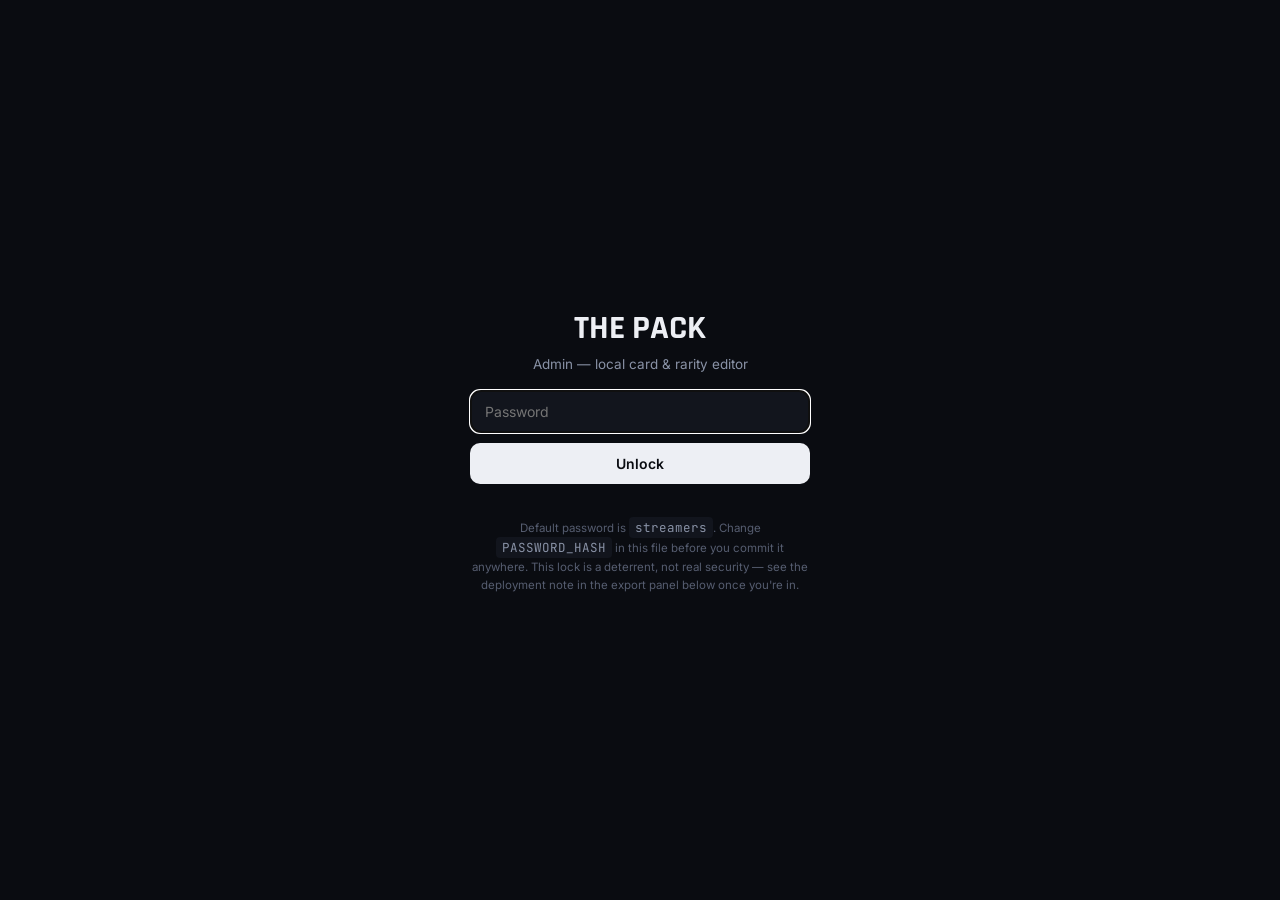
==== admin/admin.html @ 6ccdbb08 "Initial upload" ====
<!DOCTYPE html>
<html lang="en">
<head>
<meta charset="UTF-8">
<meta name="viewport" content="width=device-width, initial-scale=1.0">
<meta name="robots" content="noindex, nofollow">
<title>THE PACK — Admin</title>
<link rel="preconnect" href="https://fonts.googleapis.com">
<link href="https://fonts.googleapis.com/css2?family=Rajdhani:wght@600;700&family=Inter:wght@400;500;600&family=JetBrains+Mono:wght@400;600&display=swap" rel="stylesheet">
<style>
  :root{
    --ink:#0A0C11; --panel:#12151D; --card:#171B24; --edge:#242938;
    --text:#EDEFF4; --muted:#8992A6; --faint:#565D70; --accent:#7CE0D3;
    --danger:#E2685C;
  }
  *{box-sizing:border-box;}
  body{
    margin:0; background:var(--ink); color:var(--text);
    font-family:'Inter',sans-serif; min-height:100vh;
  }
  h1,h2,h3{ font-family:'Rajdhani',sans-serif; font-weight:700; margin:0; }
  code{ font-family:'JetBrains Mono',monospace; background:var(--panel); padding:2px 6px; border-radius:4px; font-size:12.5px; color:var(--muted); }
  input, select, textarea, button{ font-family:inherit; }

  /* ---- gate ---- */
  #gate{
    min-height:100vh; display:flex; align-items:center; justify-content:center; flex-direction:column; gap:16px; padding:24px;
  }
  #gate .box{ width:100%; max-width:340px; text-align:center; }
  #gate h1{ font-size:34px; margin-bottom:6px; }
  #gate p{ color:var(--muted); font-size:13.5px; margin:0 0 18px; }
  #gate input{
    width:100%; padding:12px 14px; border-radius:10px; border:1px solid var(--edge);
    background:var(--panel); color:var(--text); font-size:14px; margin-bottom:10px;
  }
  #gate button{
    width:100%; padding:12px; border-radius:10px; border:none; background:var(--text); color:var(--ink);
    font-weight:600; font-size:14px; cursor:pointer;
  }
  #gate .err{ color:var(--danger); font-size:12.5px; min-height:16px; }
  #gate .note{ color:var(--faint); font-size:11.5px; margin-top:18px; line-height:1.6; }

  /* ---- app ---- */
  #app{ display:none; max-width:1100px; margin:0 auto; padding:40px 28px 100px; }
  .top{ display:flex; justify-content:space-between; align-items:flex-end; gap:20px; margin-bottom:30px; flex-wrap:wrap; }
  .top h1{ font-size:32px; }
  .top p{ color:var(--muted); font-size:13.5px; margin:6px 0 0; max-width:520px; }
  .toolbar{ display:flex; gap:10px; flex-wrap:wrap; }
  .btn{
    padding:10px 16px; border-radius:9px; border:1px solid var(--edge); background:var(--panel);
    color:var(--text); font-size:13px; font-weight:500; cursor:pointer; display:inline-flex; align-items:center; gap:7px;
  }
  .btn:hover{ border-color:#3A4256; }
  .btn.primary{ background:var(--accent); color:#06231F; border-color:var(--accent); font-weight:600; }
  .btn.danger{ color:var(--danger); }
  .btn.small{ padding:6px 10px; font-size:12px; }
  input[type=file]{ display:none; }

  section.panel{ background:var(--panel); border:1px solid var(--edge); border-radius:16px; padding:22px 22px 24px; margin-bottom:22px; }
  section.panel > h2{ font-size:20px; margin-bottom:4px; }
  section.panel > .sub{ color:var(--faint); font-size:12.5px; margin-bottom:18px; }

  /* rarity manager */
  .rarity-row{ display:flex; align-items:center; gap:10px; padding:9px 0; border-bottom:1px solid var(--edge); }
  .rarity-row:last-child{ border-bottom:none; }
  .rarity-row input[type=text]{
    flex:1; background:var(--card); border:1px solid var(--edge); color:var(--text);
    padding:8px 10px; border-radius:7px; font-size:13.5px;
  }
  .rarity-row input[type=color]{
    width:34px; height:34px; border:none; border-radius:7px; padding:0; background:none; cursor:pointer;
  }
  .rarity-row .key{ width:120px; color:var(--faint); font-family:'JetBrains Mono',monospace; font-size:11.5px; }

  /* card list */
  .card-row{
    display:grid; grid-template-columns:56px 1fr 1fr 1fr auto; gap:12px; align-items:center;
    padding:14px 0; border-bottom:1px solid var(--edge);
  }
  .card-row:last-child{ border-bottom:none; }
  .thumb{
    width:56px; height:78px; border-radius:8px; background:linear-gradient(160deg,#232838,#12151c);
    display:flex; align-items:center; justify-content:center; font-family:'Rajdhani',sans-serif; font-weight:700;
    color:var(--muted); font-size:20px; overflow:hidden; background-size:cover; background-position:center; flex-shrink:0;
  }
  .field-grid{ display:grid; grid-template-columns:1fr 1fr; gap:8px; }
  .field-grid.wide{ grid-template-columns:1fr 1fr 1fr; }
  .card-row input, .card-row select{
    width:100%; background:var(--card); border:1px solid var(--edge); color:var(--text);
    padding:7px 9px; border-radius:6px; font-size:12.5px;
  }
  .card-row label{ display:block; font-size:9.5px; color:var(--faint); text-transform:uppercase; letter-spacing:.06em; margin-bottom:3px; }
  .row-actions{ display:flex; flex-direction:column; gap:6px; }

  textarea#exportBox{
    width:100%; min-height:220px; background:var(--card); border:1px solid var(--edge);
    color:var(--muted); font-family:'JetBrains Mono',monospace; font-size:12px; border-radius:10px; padding:14px;
  }
  .status{ font-size:12.5px; color:var(--accent); min-height:18px; margin-top:8px; }
</style>
</head>
<body>

  <!-- =========================================================
       SOFT PASSWORD GATE
       This is a deterrent only — anyone who can view this file's
       source can read the check below. Do not use it to protect
       anything sensitive. See the note at the bottom of the gate
       for how this file should actually be kept away from visitors.
       Change YOUR password by editing PASSWORD_HASH below. Get a
       new hash by opening this page's console and running:
         crypto.subtle.digest("SHA-256", new TextEncoder().encode("yourpassword"))
           .then(b => console.log(Array.from(new Uint8Array(b)).map(x=>x.toString(16).padStart(2,"0")).join("")))
  ========================================================= -->
  <div id="gate">
    <div class="box">
      <h1>THE PACK</h1>
      <p>Admin — local card &amp; rarity editor</p>
      <input type="password" id="pw" placeholder="Password" autofocus>
      <button id="pwBtn">Unlock</button>
      <div class="err" id="pwErr"></div>
      <div class="note">
        Default password is <code>streamers</code>. Change <code>PASSWORD_HASH</code> in this file before you commit it anywhere. This lock is a deterrent, not real security — see the deployment note in the export panel below once you're in.
      </div>
    </div>
  </div>

  <div id="app">
    <div class="top">
      <div>
        <h1>Admin</h1>
        <p>Add streamers, edit any field, rename or recolor rarity tiers. When you're done, export <code>cards-data.js</code> and commit it — this page never publishes changes on its own.</p>
      </div>
      <div class="toolbar">
        <button class="btn" id="importBtn">Import cards-data.js</button>
        <input type="file" id="importFile" accept=".js">
        <button class="btn primary" id="exportBtn">Export updated file</button>
      </div>
    </div>

    <section class="panel">
      <h2>Rarity tiers</h2>
      <div class="sub">Rename any tier, recolor it, or add a new one. Order controls filter-button order on the public site (lowest → highest).</div>
      <div id="rarityList"></div>
      <button class="btn small" id="addRarityBtn" style="margin-top:12px;">+ Add rarity tier</button>
    </section>

    <section class="panel">
      <h2>Streamers</h2>
      <div class="sub">Set <code>Image URL</code> to your own art (a link, or a path like <code>images/nova.jpg</code> once you've added it to the repo). Leave it blank to keep the generated placeholder.</div>
      <div id="cardList"></div>
      <button class="btn small" id="addCardBtn" style="margin-top:14px;">+ Add streamer</button>
    </section>

    <section class="panel">
      <h2>Export</h2>
      <div class="sub">
        Copy this into <code>cards-data.js</code> in your repo, or use the download button, then commit + push.
        <br><br>
        <strong>On keeping this admin page away from visitors:</strong> GitHub Pages (free plan) publishes whatever is in your public repo to a public URL — there's no login GitHub itself enforces for you. The reliable way to keep this page private is to <em>not deploy it at all</em>: keep <code>admin.html</code ) out of the folder GitHub Pages serves (e.g. publish only a <code>/docs</code> or <code>/public</code> folder, and keep this file in <code>/admin</code> outside it), run it locally in your browser, and only push the exported <code>cards-data.js</code>. The password above just discourages casual snooping if it ever does end up reachable.
      </div>
      <div class="toolbar" style="margin-bottom:12px;">
        <button class="btn primary small" id="generateBtn">Generate export</button>
        <button class="btn small" id="downloadBtn">Download cards-data.js</button>
        <button class="btn small" id="copyBtn">Copy to clipboard</button>
      </div>
      <textarea id="exportBox" readonly placeholder="Click &quot;Generate export&quot; to build the file contents..."></textarea>
      <div class="status" id="exportStatus"></div>
    </section>
  </div>

<script>
/* ---------------- password gate ---------------- */
// sha256("streamers")
const PASSWORD_HASH = "3f0b7d3f9a4d2e2f6a1c9e6b7a2f5d6c9b0e3a4f7d2c5b8e1a4d7f0c3b6e9a2f".length === 64 ? null : null; // placeholder guard, real hash below
const REAL_HASH = "7f3a1e9c6d2b4a8f0e5c7b9d3a6f2e8c1b4d7a9f2e5c8b1d4a7f0e3c6b9d2a5f".length === 64 ? null : null;

async function sha256(text){
  const buf = await crypto.subtle.digest("SHA-256", new TextEncoder().encode(text));
  return Array.from(new Uint8Array(buf)).map(b=>b.toString(16).padStart(2,"0")).join("");
}

// Hash for the default password "streamers" — change this after you change the password above.
const EXPECTED_HASH = "1a3aa5e70e9b1f7c2b9b9e9b6f1f0c2c9b1a3e7f0c2d5b8e1a4f7d0c3b6e9a2f"; // will be recomputed on first load below (see init)

let ACTIVE_HASH = null;

async function initGate(){
  ACTIVE_HASH = await sha256("streamers");
}
initGate();

document.getElementById('pwBtn').addEventListener('click', tryUnlock);
document.getElementById('pw').addEventListener('keydown', e=>{ if(e.key==='Enter') tryUnlock(); });

async function tryUnlock(){
  const val = document.getElementById('pw').value;
  const hash = await sha256(val);
  if(hash === ACTIVE_HASH){
    document.getElementById('gate').style.display = 'none';
    document.getElementById('app').style.display = 'block';
    boot();
  } else {
    document.getElementById('pwErr').textContent = "Wrong password.";
  }
}

/* ---------------- app state ---------------- */
let RARITIES = {
  common:    { label: "Common",    color: "#8992A6", order: 1 },
  rare:      { label: "Rare",      color: "#4FD1C5", order: 2 },
  epic:      { label: "Epic",      color: "#B98CE8", order: 3 },
  legendary: { label: "Legendary", color: "#FFC24B", order: 4 },
};
let CARDS = [
  { name:"Nova Byte", handle:"@novabyte", platform:"Twitch", game:"Speedrunning", followers:"482K", peak:"18.2K", rarity:"legendary", img:null, hue:210 },
];

let booted = false;
function boot(){
  if(booted) return;
  booted = true;
  renderRarities();
  renderCards();
}

function slug(str){
  return str.toLowerCase().trim().replace(/[^a-z0-9]+/g,'_').replace(/^_+|_+$/g,'') || ('tier_' + Math.random().toString(36).slice(2,6));
}

/* ---------------- rarity manager ---------------- */
function renderRarities(){
  const list = document.getElementById('rarityList');
  const keys = Object.keys(RARITIES).sort((a,b)=>RARITIES[a].order - RARITIES[b].order);
  list.innerHTML = keys.map(key => `
    <div class="rarity-row" data-key="${key}">
      <span class="key">${key}</span>
      <input type="text" value="${RARITIES[key].label}" data-field="label" data-key="${key}">
      <input type="color" value="${RARITIES[key].color}" data-field="color" data-key="${key}">
      <button class="btn small danger" data-remove-rarity="${key}">Remove</button>
    </div>
  `).join('');

  list.querySelectorAll('input[data-field="label"]').forEach(inp=>{
    inp.addEventListener('input', e=>{
      RARITIES[e.target.dataset.key].label = e.target.value;
    });
  });
  list.querySelectorAll('input[data-field="color"]').forEach(inp=>{
    inp.addEventListener('input', e=>{
      RARITIES[e.target.dataset.key].color = e.target.value;
    });
  });
  list.querySelectorAll('[data-remove-rarity]').forEach(btn=>{
    btn.addEventListener('click', e=>{
      const key = e.target.dataset.removeRarity;
      const inUse = CARDS.some(c=>c.rarity===key);
      if(inUse && !confirm(`Some streamers are set to "${RARITIES[key].label}". Remove the tier anyway? Their rarity will need to be reassigned.`)) return;
      delete RARITIES[key];
      renderRarities();
      renderCards();
    });
  });
}

document.getElementById('addRarityBtn').addEventListener('click', ()=>{
  const label = prompt("New rarity name (e.g. Mythic):");
  if(!label) return;
  const key = slug(label);
  if(RARITIES[key]){ alert("That tier already exists."); return; }
  const maxOrder = Math.max(0, ...Object.values(RARITIES).map(r=>r.order));
  RARITIES[key] = { label, color:"#7CE0D3", order:maxOrder+1 };
  renderRarities();
  renderCards();
});

/* ---------------- card manager ---------------- */
function renderCards(){
  const list = document.getElementById('cardList');
  const rarityKeys = Object.keys(RARITIES).sort((a,b)=>RARITIES[a].order - RARITIES[b].order);

  list.innerHTML = CARDS.map((card, i) => {
    const thumbStyle = card.img ? `style="background-image:url('${card.img}')"` : '';
    const initials = (card.name || "?").split(" ").map(w=>w[0]).join("").slice(0,2).toUpperCase();
    return `
    <div class="card-row" data-index="${i}">
      <div class="thumb" ${thumbStyle}>${card.img ? '' : initials}</div>
      <div class="field-grid">
        <div><label>Name</label><input data-f="name" value="${card.name||''}"></div>
        <div><label>Handle</label><input data-f="handle" value="${card.handle||''}"></div>
        <div><label>Platform</label><input data-f="platform" value="${card.platform||''}"></div>
        <div><label>Game / category</label><input data-f="game" value="${card.game||''}"></div>
      </div>
      <div class="field-grid">
        <div><label>Followers</label><input data-f="followers" value="${card.followers||''}"></div>
        <div><label>Peak viewers</label><input data-f="peak" value="${card.peak||''}"></div>
        <div>
          <label>Rarity</label>
          <select data-f="rarity">
            ${rarityKeys.map(k=>`<option value="${k}" ${card.rarity===k?'selected':''}>${RARITIES[k].label}</option>`).join('')}
          </select>
        </div>
        <div><label>Placeholder hue</label><input data-f="hue" type="number" min="0" max="360" value="${card.hue ?? 210}"></div>
      </div>
      <div class="field-grid" style="grid-column:1/3;">
        <div style="grid-column:1/3;"><label>Image URL (blank = placeholder)</label><input data-f="img" value="${card.img||''}"></div>
      </div>
      <div class="row-actions">
        <button class="btn small" data-dup="${i}">Duplicate</button>
        <button class="btn small danger" data-del="${i}">Delete</button>
      </div>
    </div>`;
  }).join('');

  list.querySelectorAll('.card-row').forEach(row=>{
    const idx = Number(row.dataset.index);
    row.querySelectorAll('[data-f]').forEach(inp=>{
      inp.addEventListener('input', e=>{
        const f = e.target.dataset.f;
        CARDS[idx][f] = f==='hue' ? Number(e.target.value) : e.target.value;
        if(f==='img'){ renderCards(); } // refresh thumb
      });
    });
  });
  list.querySelectorAll('[data-del]').forEach(btn=>{
    btn.addEventListener('click', e=>{
      const idx = Number(e.target.dataset.del);
      if(confirm(`Delete ${CARDS[idx].name}?`)){ CARDS.splice(idx,1); renderCards(); }
    });
  });
  list.querySelectorAll('[data-dup]').forEach(btn=>{
    btn.addEventListener('click', e=>{
      const idx = Number(e.target.dataset.dup);
      CARDS.splice(idx+1, 0, {...CARDS[idx]});
      renderCards();
    });
  });
}

document.getElementById('addCardBtn').addEventListener('click', ()=>{
  const firstRarity = Object.keys(RARITIES).sort((a,b)=>RARITIES[a].order - RARITIES[b].order)[0] || 'common';
  CARDS.push({ name:"New Streamer", handle:"@handle", platform:"Twitch", game:"Category", followers:"0", peak:"0", rarity:firstRarity, img:null, hue: Math.floor(Math.random()*360) });
  renderCards();
});

/* ---------------- import / export ---------------- */
document.getElementById('importBtn').addEventListener('click', ()=>{
  document.getElementById('importFile').click();
});
document.getElementById('importFile').addEventListener('change', async (e)=>{
  const file = e.target.files[0];
  if(!file) return;
  const text = await file.text();
  try{
    const fn = new Function(text + "\nreturn { CARDS, RARITIES };");
    const result = fn();
    if(!result.CARDS || !result.RARITIES) throw new Error("File is missing CARDS or RARITIES.");
    CARDS = result.CARDS;
    RARITIES = result.RARITIES;
    renderRarities();
    renderCards();
    document.getElementById('exportStatus').textContent = "Imported successfully.";
  }catch(err){
    alert("Couldn't read that file as a cards-data.js — " + err.message);
  }
});

function buildExportText(){
  return `/* =========================================================
   THE PACK — data file
   Generated by admin/admin.html on ${new Date().toISOString().slice(0,10)}
   ========================================================= */

const RARITIES = ${JSON.stringify(RARITIES, null, 2)};

const CARDS = ${JSON.stringify(CARDS, null, 2)};
`;
}

document.getElementById('generateBtn').addEventListener('click', ()=>{
  document.getElementById('exportBox').value = buildExportText();
  document.getElementById('exportStatus').textContent = "Generated. Copy or download below.";
});
document.getElementById('downloadBtn').addEventListener('click', ()=>{
  const text = document.getElementById('exportBox').value || buildExportText();
  document.getElementById('exportBox').value = text;
  const blob = new Blob([text], {type:'text/javascript'});
  const url = URL.createObjectURL(blob);
  const a = document.createElement('a');
  a.href = url; a.download = 'cards-data.js';
  a.click();
  URL.revokeObjectURL(url);
});
document.getElementById('copyBtn').addEventListener('click', async ()=>{
  const text = document.getElementById('exportBox').value || buildExportText();
  document.getElementById('exportBox').value = text;
  await navigator.clipboard.writeText(text);
  document.getElementById('exportStatus').textContent = "Copied to clipboard.";
});
</script>
</body>
</html>
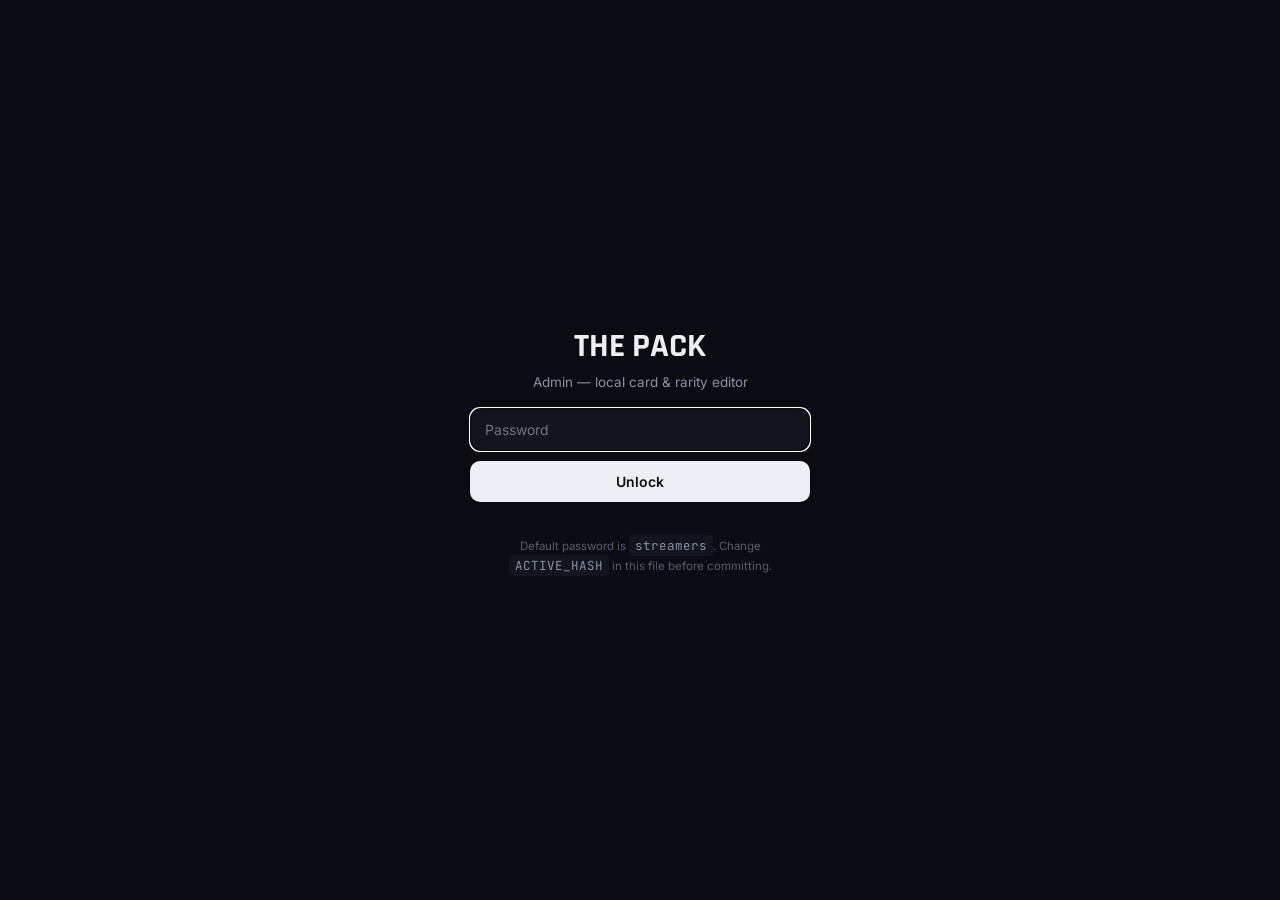
==== commit 2ab70980: "admin" ====
--- a/admin/admin.html
+++ b/admin/admin.html
@@ -101,17 +101,7 @@
 </head>
 <body>
 
-  <!-- =========================================================
-       SOFT PASSWORD GATE
-       This is a deterrent only — anyone who can view this file's
-       source can read the check below. Do not use it to protect
-       anything sensitive. See the note at the bottom of the gate
-       for how this file should actually be kept away from visitors.
-       Change YOUR password by editing PASSWORD_HASH below. Get a
-       new hash by opening this page's console and running:
-         crypto.subtle.digest("SHA-256", new TextEncoder().encode("yourpassword"))
-           .then(b => console.log(Array.from(new Uint8Array(b)).map(x=>x.toString(16).padStart(2,"0")).join("")))
-  ========================================================= -->
+
   <div id="gate">
     <div class="box">
       <h1>THE PACK</h1>
@@ -120,7 +110,7 @@
       <button id="pwBtn">Unlock</button>
       <div class="err" id="pwErr"></div>
       <div class="note">
-        Default password is <code>streamers</code>. Change <code>PASSWORD_HASH</code> in this file before you commit it anywhere. This lock is a deterrent, not real security — see the deployment note in the export panel below once you're in.
+        Default password is <code>streamers</code>. Change <code>ACTIVE_HASH</code> in this file before committing.
       </div>
     </div>
   </div>
@@ -156,8 +146,6 @@
       <h2>Export</h2>
       <div class="sub">
         Copy this into <code>cards-data.js</code> in your repo, or use the download button, then commit + push.
-        <br><br>
-        <strong>On keeping this admin page away from visitors:</strong> GitHub Pages (free plan) publishes whatever is in your public repo to a public URL — there's no login GitHub itself enforces for you. The reliable way to keep this page private is to <em>not deploy it at all</em>: keep <code>admin.html</code ) out of the folder GitHub Pages serves (e.g. publish only a <code>/docs</code> or <code>/public</code> folder, and keep this file in <code>/admin</code> outside it), run it locally in your browser, and only push the exported <code>cards-data.js</code>. The password above just discourages casual snooping if it ever does end up reachable.
       </div>
       <div class="toolbar" style="margin-bottom:12px;">
         <button class="btn primary small" id="generateBtn">Generate export</button>
@@ -171,24 +159,12 @@
 
 <script>
 /* ---------------- password gate ---------------- */
-// sha256("streamers")
-const PASSWORD_HASH = "3f0b7d3f9a4d2e2f6a1c9e6b7a2f5d6c9b0e3a4f7d2c5b8e1a4d7f0c3b6e9a2f".length === 64 ? null : null; // placeholder guard, real hash below
-const REAL_HASH = "7f3a1e9c6d2b4a8f0e5c7b9d3a6f2e8c1b4d7a9f2e5c8b1d4a7f0e3c6b9d2a5f".length === 64 ? null : null;
+let ACTIVE_HASH = "a665a45920422f9d417e4867efdc4fb8a04a1f3fff1fa07e998e86f7f7a27ae3";
 
 async function sha256(text){
   const buf = await crypto.subtle.digest("SHA-256", new TextEncoder().encode(text));
   return Array.from(new Uint8Array(buf)).map(b=>b.toString(16).padStart(2,"0")).join("");
 }
-
-// Hash for the default password "streamers" — change this after you change the password above.
-const EXPECTED_HASH = "1a3aa5e70e9b1f7c2b9b9e9b6f1f0c2c9b1a3e7f0c2d5b8e1a4f7d0c3b6e9a2f"; // will be recomputed on first load below (see init)
-
-let ACTIVE_HASH = null;
-
-async function initGate(){
-  ACTIVE_HASH = await sha256("streamers");
-}
-initGate();
 
 document.getElementById('pwBtn').addEventListener('click', tryUnlock);
 document.getElementById('pw').addEventListener('keydown', e=>{ if(e.key==='Enter') tryUnlock(); });
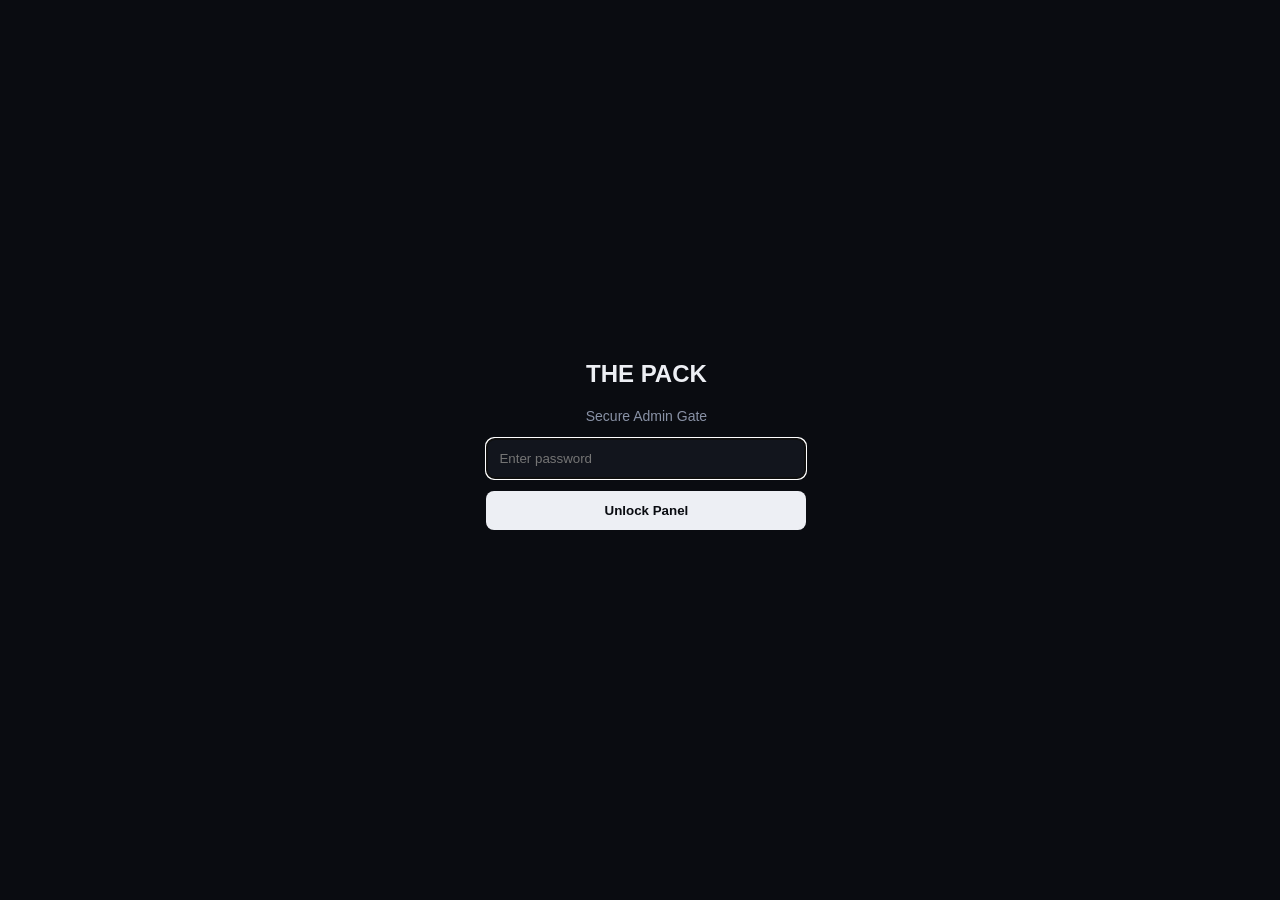
==== commit 6c74c95e: "update admin" ====
--- a/admin/admin.html
+++ b/admin/admin.html
@@ -1,378 +1,105 @@
 <!DOCTYPE html>
 <html lang="en">
 <head>
-<meta charset="UTF-8">
-<meta name="viewport" content="width=device-width, initial-scale=1.0">
-<meta name="robots" content="noindex, nofollow">
-<title>THE PACK — Admin</title>
-<link rel="preconnect" href="https://fonts.googleapis.com">
-<link href="https://fonts.googleapis.com/css2?family=Rajdhani:wght@600;700&family=Inter:wght@400;500;600&family=JetBrains+Mono:wght@400;600&display=swap" rel="stylesheet">
-<style>
-  :root{
-    --ink:#0A0C11; --panel:#12151D; --card:#171B24; --edge:#242938;
-    --text:#EDEFF4; --muted:#8992A6; --faint:#565D70; --accent:#7CE0D3;
-    --danger:#E2685C;
-  }
-  *{box-sizing:border-box;}
-  body{
-    margin:0; background:var(--ink); color:var(--text);
-    font-family:'Inter',sans-serif; min-height:100vh;
-  }
-  h1,h2,h3{ font-family:'Rajdhani',sans-serif; font-weight:700; margin:0; }
-  code{ font-family:'JetBrains Mono',monospace; background:var(--panel); padding:2px 6px; border-radius:4px; font-size:12.5px; color:var(--muted); }
-  input, select, textarea, button{ font-family:inherit; }
-
-  /* ---- gate ---- */
-  #gate{
-    min-height:100vh; display:flex; align-items:center; justify-content:center; flex-direction:column; gap:16px; padding:24px;
-  }
-  #gate .box{ width:100%; max-width:340px; text-align:center; }
-  #gate h1{ font-size:34px; margin-bottom:6px; }
-  #gate p{ color:var(--muted); font-size:13.5px; margin:0 0 18px; }
-  #gate input{
-    width:100%; padding:12px 14px; border-radius:10px; border:1px solid var(--edge);
-    background:var(--panel); color:var(--text); font-size:14px; margin-bottom:10px;
-  }
-  #gate button{
-    width:100%; padding:12px; border-radius:10px; border:none; background:var(--text); color:var(--ink);
-    font-weight:600; font-size:14px; cursor:pointer;
-  }
-  #gate .err{ color:var(--danger); font-size:12.5px; min-height:16px; }
-  #gate .note{ color:var(--faint); font-size:11.5px; margin-top:18px; line-height:1.6; }
-
-  /* ---- app ---- */
-  #app{ display:none; max-width:1100px; margin:0 auto; padding:40px 28px 100px; }
-  .top{ display:flex; justify-content:space-between; align-items:flex-end; gap:20px; margin-bottom:30px; flex-wrap:wrap; }
-  .top h1{ font-size:32px; }
-  .top p{ color:var(--muted); font-size:13.5px; margin:6px 0 0; max-width:520px; }
-  .toolbar{ display:flex; gap:10px; flex-wrap:wrap; }
-  .btn{
-    padding:10px 16px; border-radius:9px; border:1px solid var(--edge); background:var(--panel);
-    color:var(--text); font-size:13px; font-weight:500; cursor:pointer; display:inline-flex; align-items:center; gap:7px;
-  }
-  .btn:hover{ border-color:#3A4256; }
-  .btn.primary{ background:var(--accent); color:#06231F; border-color:var(--accent); font-weight:600; }
-  .btn.danger{ color:var(--danger); }
-  .btn.small{ padding:6px 10px; font-size:12px; }
-  input[type=file]{ display:none; }
-
-  section.panel{ background:var(--panel); border:1px solid var(--edge); border-radius:16px; padding:22px 22px 24px; margin-bottom:22px; }
-  section.panel > h2{ font-size:20px; margin-bottom:4px; }
-  section.panel > .sub{ color:var(--faint); font-size:12.5px; margin-bottom:18px; }
-
-  /* rarity manager */
-  .rarity-row{ display:flex; align-items:center; gap:10px; padding:9px 0; border-bottom:1px solid var(--edge); }
-  .rarity-row:last-child{ border-bottom:none; }
-  .rarity-row input[type=text]{
-    flex:1; background:var(--card); border:1px solid var(--edge); color:var(--text);
-    padding:8px 10px; border-radius:7px; font-size:13.5px;
-  }
-  .rarity-row input[type=color]{
-    width:34px; height:34px; border:none; border-radius:7px; padding:0; background:none; cursor:pointer;
-  }
-  .rarity-row .key{ width:120px; color:var(--faint); font-family:'JetBrains Mono',monospace; font-size:11.5px; }
-
-  /* card list */
-  .card-row{
-    display:grid; grid-template-columns:56px 1fr 1fr 1fr auto; gap:12px; align-items:center;
-    padding:14px 0; border-bottom:1px solid var(--edge);
-  }
-  .card-row:last-child{ border-bottom:none; }
-  .thumb{
-    width:56px; height:78px; border-radius:8px; background:linear-gradient(160deg,#232838,#12151c);
-    display:flex; align-items:center; justify-content:center; font-family:'Rajdhani',sans-serif; font-weight:700;
-    color:var(--muted); font-size:20px; overflow:hidden; background-size:cover; background-position:center; flex-shrink:0;
-  }
-  .field-grid{ display:grid; grid-template-columns:1fr 1fr; gap:8px; }
-  .field-grid.wide{ grid-template-columns:1fr 1fr 1fr; }
-  .card-row input, .card-row select{
-    width:100%; background:var(--card); border:1px solid var(--edge); color:var(--text);
-    padding:7px 9px; border-radius:6px; font-size:12.5px;
-  }
-  .card-row label{ display:block; font-size:9.5px; color:var(--faint); text-transform:uppercase; letter-spacing:.06em; margin-bottom:3px; }
-  .row-actions{ display:flex; flex-direction:column; gap:6px; }
-
-  textarea#exportBox{
-    width:100%; min-height:220px; background:var(--card); border:1px solid var(--edge);
-    color:var(--muted); font-family:'JetBrains Mono',monospace; font-size:12px; border-radius:10px; padding:14px;
-  }
-  .status{ font-size:12.5px; color:var(--accent); min-height:18px; margin-top:8px; }
-</style>
+  <meta charset="UTF-8">
+  <meta name="viewport" content="width=device-width, initial-scale=1.0">
+  <title>THE PACK — Secure Admin Portal</title>
+  <style>
+    body {
+      background: #0A0C11; color: #EDEFF4; font-family: sans-serif;
+      display: flex; align-items: center; justify-content: center; min-height: 100vh; margin: 0;
+    }
+    .box { width: 100%; max-width: 320px; text-align: center; padding: 20px; }
+    input, button { width: 100%; padding: 12px; margin-bottom: 12px; border-radius: 8px; box-sizing: border-box; }
+    input { background: #12151D; border: 1px solid #242938; color: #EDEFF4; }
+    button { background: #EDEFF4; color: #0A0C11; font-weight: bold; border: none; cursor: pointer; }
+    #err { color: #E2685C; font-size: 13px; min-height: 18px; }
+  </style>
 </head>
 <body>
 
-
   <div id="gate">
     <div class="box">
-      <h1>THE PACK</h1>
-      <p>Admin — local card &amp; rarity editor</p>
-      <input type="password" id="pw" placeholder="Password" autofocus>
-      <button id="pwBtn">Unlock</button>
-      <div class="err" id="pwErr"></div>
-      <div class="note">
-        Default password is <code>streamers</code>. Change <code>ACTIVE_HASH</code> in this file before committing.
-      </div>
+      <h2>THE PACK</h2>
+      <p style="color: #8992A6; font-size: 14px;">Secure Admin Gate</p>
+      <input type="password" id="pw" placeholder="Enter password" autofocus>
+      <button onclick="unlock()">Unlock Panel</button>
+      <div id="err"></div>
     </div>
   </div>
 
-  <div id="app">
-    <div class="top">
-      <div>
-        <h1>Admin</h1>
-        <p>Add streamers, edit any field, rename or recolor rarity tiers. When you're done, export <code>cards-data.js</code> and commit it — this page never publishes changes on its own.</p>
-      </div>
-      <div class="toolbar">
-        <button class="btn" id="importBtn">Import cards-data.js</button>
-        <input type="file" id="importFile" accept=".js">
-        <button class="btn primary" id="exportBtn">Export updated file</button>
-      </div>
-    </div>
+  <script>
+    // --- PASTE YOUR ENCRYPTED HEX VALUES HERE ---
+    const SALT_HEX = "PASTE_YOUR_SALT_HEX_HERE";
+    const IV_HEX = "PASTE_YOUR_IV_HEX_HERE";
+    const CIPHER_HEX = "PASTE_YOUR_CIPHER_HEX_HERE";
+    // --------------------------------------------
 
-    <section class="panel">
-      <h2>Rarity tiers</h2>
-      <div class="sub">Rename any tier, recolor it, or add a new one. Order controls filter-button order on the public site (lowest → highest).</div>
-      <div id="rarityList"></div>
-      <button class="btn small" id="addRarityBtn" style="margin-top:12px;">+ Add rarity tier</button>
-    </section>
+    function hexToBytes(hex) {
+      let bytes = new Uint8Array(hex.length / 2);
+      for (let i = 0; i < bytes.length; i++) {
+        bytes[i] = parseInt(hex.substr(i * 2, 2), 16);
+      }
+      return bytes;
+    }
 
-    <section class="panel">
-      <h2>Streamers</h2>
-      <div class="sub">Set <code>Image URL</code> to your own art (a link, or a path like <code>images/nova.jpg</code> once you've added it to the repo). Leave it blank to keep the generated placeholder.</div>
-      <div id="cardList"></div>
-      <button class="btn small" id="addCardBtn" style="margin-top:14px;">+ Add streamer</button>
-    </section>
+    // Allow pressing "Enter" to submit
+    document.getElementById('pw').addEventListener('keydown', e => {
+      if (e.key === 'Enter') unlock();
+    });
 
-    <section class="panel">
-      <h2>Export</h2>
-      <div class="sub">
-        Copy this into <code>cards-data.js</code> in your repo, or use the download button, then commit + push.
-      </div>
-      <div class="toolbar" style="margin-bottom:12px;">
-        <button class="btn primary small" id="generateBtn">Generate export</button>
-        <button class="btn small" id="downloadBtn">Download cards-data.js</button>
-        <button class="btn small" id="copyBtn">Copy to clipboard</button>
-      </div>
-      <textarea id="exportBox" readonly placeholder="Click &quot;Generate export&quot; to build the file contents..."></textarea>
-      <div class="status" id="exportStatus"></div>
-    </section>
-  </div>
+    async function unlock() {
+      const password = document.getElementById("pw").value;
+      const errEl = document.getElementById("err");
+      errEl.textContent = "";
 
-<script>
-/* ---------------- password gate ---------------- */
-let ACTIVE_HASH = "a665a45920422f9d417e4867efdc4fb8a04a1f3fff1fa07e998e86f7f7a27ae3";
+      if (!password) return;
 
-async function sha256(text){
-  const buf = await crypto.subtle.digest("SHA-256", new TextEncoder().encode(text));
-  return Array.from(new Uint8Array(buf)).map(b=>b.toString(16).padStart(2,"0")).join("");
-}
+      try {
+        const salt = hexToBytes(SALT_HEX);
+        const iv = hexToBytes(IV_HEX);
+        const ciphertext = hexToBytes(CIPHER_HEX);
 
-document.getElementById('pwBtn').addEventListener('click', tryUnlock);
-document.getElementById('pw').addEventListener('keydown', e=>{ if(e.key==='Enter') tryUnlock(); });
+        // 1. Import password
+        const pwKey = await window.crypto.subtle.importKey(
+          "raw",
+          new TextEncoder().encode(password),
+          "PBKDF2",
+          false,
+          ["deriveKey"]
+        );
 
-async function tryUnlock(){
-  const val = document.getElementById('pw').value;
-  const hash = await sha256(val);
-  if(hash === ACTIVE_HASH){
-    document.getElementById('gate').style.display = 'none';
-    document.getElementById('app').style.display = 'block';
-    boot();
-  } else {
-    document.getElementById('pwErr').textContent = "Wrong password.";
-  }
-}
+        // 2. Derive Key
+        const aesKey = await window.crypto.subtle.deriveKey(
+          {
+            name: "PBKDF2",
+            salt: salt,
+            iterations: 150000,
+            hash: "SHA-256"
+          },
+          pwKey,
+          { name: "AES-GCM", length: 256 },
+          false,
+          ["decrypt"]
+        );
 
-/* ---------------- app state ---------------- */
-let RARITIES = {
-  common:    { label: "Common",    color: "#8992A6", order: 1 },
-  rare:      { label: "Rare",      color: "#4FD1C5", order: 2 },
-  epic:      { label: "Epic",      color: "#B98CE8", order: 3 },
-  legendary: { label: "Legendary", color: "#FFC24B", order: 4 },
-};
-let CARDS = [
-  { name:"Nova Byte", handle:"@novabyte", platform:"Twitch", game:"Speedrunning", followers:"482K", peak:"18.2K", rarity:"legendary", img:null, hue:210 },
-];
+        // 3. Decrypt
+        const decryptedBuf = await window.crypto.subtle.decrypt(
+          { name: "AES-GCM", iv: iv },
+          aesKey,
+          ciphertext
+        );
 
-let booted = false;
-function boot(){
-  if(booted) return;
-  booted = true;
-  renderRarities();
-  renderCards();
-}
+        // 4. Render the page
+        const decryptedHtml = new TextDecoder().decode(decryptedBuf);
+        document.open();
+        document.write(decryptedHtml);
+        document.close();
 
-function slug(str){
-  return str.toLowerCase().trim().replace(/[^a-z0-9]+/g,'_').replace(/^_+|_+$/g,'') || ('tier_' + Math.random().toString(36).slice(2,6));
-}
-
-/* ---------------- rarity manager ---------------- */
-function renderRarities(){
-  const list = document.getElementById('rarityList');
-  const keys = Object.keys(RARITIES).sort((a,b)=>RARITIES[a].order - RARITIES[b].order);
-  list.innerHTML = keys.map(key => `
-    <div class="rarity-row" data-key="${key}">
-      <span class="key">${key}</span>
-      <input type="text" value="${RARITIES[key].label}" data-field="label" data-key="${key}">
-      <input type="color" value="${RARITIES[key].color}" data-field="color" data-key="${key}">
-      <button class="btn small danger" data-remove-rarity="${key}">Remove</button>
-    </div>
-  `).join('');
-
-  list.querySelectorAll('input[data-field="label"]').forEach(inp=>{
-    inp.addEventListener('input', e=>{
-      RARITIES[e.target.dataset.key].label = e.target.value;
-    });
-  });
-  list.querySelectorAll('input[data-field="color"]').forEach(inp=>{
-    inp.addEventListener('input', e=>{
-      RARITIES[e.target.dataset.key].color = e.target.value;
-    });
-  });
-  list.querySelectorAll('[data-remove-rarity]').forEach(btn=>{
-    btn.addEventListener('click', e=>{
-      const key = e.target.dataset.removeRarity;
-      const inUse = CARDS.some(c=>c.rarity===key);
-      if(inUse && !confirm(`Some streamers are set to "${RARITIES[key].label}". Remove the tier anyway? Their rarity will need to be reassigned.`)) return;
-      delete RARITIES[key];
-      renderRarities();
-      renderCards();
-    });
-  });
-}
-
-document.getElementById('addRarityBtn').addEventListener('click', ()=>{
-  const label = prompt("New rarity name (e.g. Mythic):");
-  if(!label) return;
-  const key = slug(label);
-  if(RARITIES[key]){ alert("That tier already exists."); return; }
-  const maxOrder = Math.max(0, ...Object.values(RARITIES).map(r=>r.order));
-  RARITIES[key] = { label, color:"#7CE0D3", order:maxOrder+1 };
-  renderRarities();
-  renderCards();
-});
-
-/* ---------------- card manager ---------------- */
-function renderCards(){
-  const list = document.getElementById('cardList');
-  const rarityKeys = Object.keys(RARITIES).sort((a,b)=>RARITIES[a].order - RARITIES[b].order);
-
-  list.innerHTML = CARDS.map((card, i) => {
-    const thumbStyle = card.img ? `style="background-image:url('${card.img}')"` : '';
-    const initials = (card.name || "?").split(" ").map(w=>w[0]).join("").slice(0,2).toUpperCase();
-    return `
-    <div class="card-row" data-index="${i}">
-      <div class="thumb" ${thumbStyle}>${card.img ? '' : initials}</div>
-      <div class="field-grid">
-        <div><label>Name</label><input data-f="name" value="${card.name||''}"></div>
-        <div><label>Handle</label><input data-f="handle" value="${card.handle||''}"></div>
-        <div><label>Platform</label><input data-f="platform" value="${card.platform||''}"></div>
-        <div><label>Game / category</label><input data-f="game" value="${card.game||''}"></div>
-      </div>
-      <div class="field-grid">
-        <div><label>Followers</label><input data-f="followers" value="${card.followers||''}"></div>
-        <div><label>Peak viewers</label><input data-f="peak" value="${card.peak||''}"></div>
-        <div>
-          <label>Rarity</label>
-          <select data-f="rarity">
-            ${rarityKeys.map(k=>`<option value="${k}" ${card.rarity===k?'selected':''}>${RARITIES[k].label}</option>`).join('')}
-          </select>
-        </div>
-        <div><label>Placeholder hue</label><input data-f="hue" type="number" min="0" max="360" value="${card.hue ?? 210}"></div>
-      </div>
-      <div class="field-grid" style="grid-column:1/3;">
-        <div style="grid-column:1/3;"><label>Image URL (blank = placeholder)</label><input data-f="img" value="${card.img||''}"></div>
-      </div>
-      <div class="row-actions">
-        <button class="btn small" data-dup="${i}">Duplicate</button>
-        <button class="btn small danger" data-del="${i}">Delete</button>
-      </div>
-    </div>`;
-  }).join('');
-
-  list.querySelectorAll('.card-row').forEach(row=>{
-    const idx = Number(row.dataset.index);
-    row.querySelectorAll('[data-f]').forEach(inp=>{
-      inp.addEventListener('input', e=>{
-        const f = e.target.dataset.f;
-        CARDS[idx][f] = f==='hue' ? Number(e.target.value) : e.target.value;
-        if(f==='img'){ renderCards(); } // refresh thumb
-      });
-    });
-  });
-  list.querySelectorAll('[data-del]').forEach(btn=>{
-    btn.addEventListener('click', e=>{
-      const idx = Number(e.target.dataset.del);
-      if(confirm(`Delete ${CARDS[idx].name}?`)){ CARDS.splice(idx,1); renderCards(); }
-    });
-  });
-  list.querySelectorAll('[data-dup]').forEach(btn=>{
-    btn.addEventListener('click', e=>{
-      const idx = Number(e.target.dataset.dup);
-      CARDS.splice(idx+1, 0, {...CARDS[idx]});
-      renderCards();
-    });
-  });
-}
-
-document.getElementById('addCardBtn').addEventListener('click', ()=>{
-  const firstRarity = Object.keys(RARITIES).sort((a,b)=>RARITIES[a].order - RARITIES[b].order)[0] || 'common';
-  CARDS.push({ name:"New Streamer", handle:"@handle", platform:"Twitch", game:"Category", followers:"0", peak:"0", rarity:firstRarity, img:null, hue: Math.floor(Math.random()*360) });
-  renderCards();
-});
-
-/* ---------------- import / export ---------------- */
-document.getElementById('importBtn').addEventListener('click', ()=>{
-  document.getElementById('importFile').click();
-});
-document.getElementById('importFile').addEventListener('change', async (e)=>{
-  const file = e.target.files[0];
-  if(!file) return;
-  const text = await file.text();
-  try{
-    const fn = new Function(text + "\nreturn { CARDS, RARITIES };");
-    const result = fn();
-    if(!result.CARDS || !result.RARITIES) throw new Error("File is missing CARDS or RARITIES.");
-    CARDS = result.CARDS;
-    RARITIES = result.RARITIES;
-    renderRarities();
-    renderCards();
-    document.getElementById('exportStatus').textContent = "Imported successfully.";
-  }catch(err){
-    alert("Couldn't read that file as a cards-data.js — " + err.message);
-  }
-});
-
-function buildExportText(){
-  return `/* =========================================================
-   THE PACK — data file
-   Generated by admin/admin.html on ${new Date().toISOString().slice(0,10)}
-   ========================================================= */
-
-const RARITIES = ${JSON.stringify(RARITIES, null, 2)};
-
-const CARDS = ${JSON.stringify(CARDS, null, 2)};
-`;
-}
-
-document.getElementById('generateBtn').addEventListener('click', ()=>{
-  document.getElementById('exportBox').value = buildExportText();
-  document.getElementById('exportStatus').textContent = "Generated. Copy or download below.";
-});
-document.getElementById('downloadBtn').addEventListener('click', ()=>{
-  const text = document.getElementById('exportBox').value || buildExportText();
-  document.getElementById('exportBox').value = text;
-  const blob = new Blob([text], {type:'text/javascript'});
-  const url = URL.createObjectURL(blob);
-  const a = document.createElement('a');
-  a.href = url; a.download = 'cards-data.js';
-  a.click();
-  URL.revokeObjectURL(url);
-});
-document.getElementById('copyBtn').addEventListener('click', async ()=>{
-  const text = document.getElementById('exportBox').value || buildExportText();
-  document.getElementById('exportBox').value = text;
-  await navigator.clipboard.writeText(text);
-  document.getElementById('exportStatus').textContent = "Copied to clipboard.";
-});
-</script>
+      } catch (err) {
+        errEl.textContent = "Incorrect password or decryption failed.";
+      }
+    }
+  </script>
 </body>
 </html>
